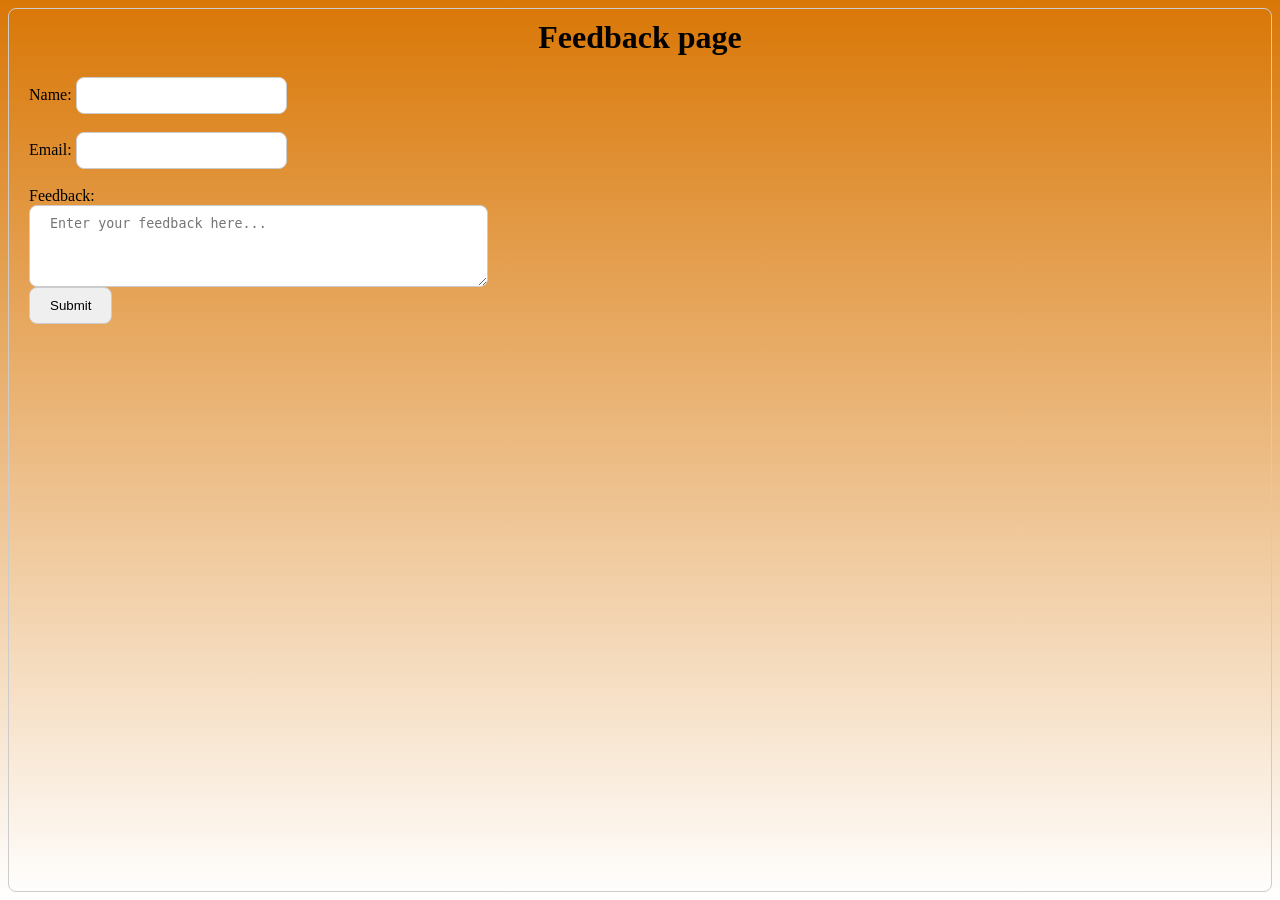
==== form.html @ 2a48cb8f "form" ====
<html>
    <head>
        <title>Form</title>
        <style>
            .p{
                background: linear-gradient(#d97706,white); padding: 20px; color:white
                color; black;
                 font-family: 'Times New Roman', Times, serif;
                 border-radius: 8px;
                 padding: 10px 20px;
                 border: 1px solid #ccc;
            }
            .p h1{
                text-align: center;
             font-family: 'Times New Roman', Times, serif;
            }
            .lengkung{
                 border-radius: 8px;
                 padding: 10px 20px;
                 border: 1px solid #ccc;
            }

            
        </style>
        
        
    </head>
    <body class="p">
        <b><h1>Feedback page</h1></b>
        <form action="/submit" method="post">
            <label for="name">Name:</label>
            <input type="text" class="lengkung" id="name" name="name"><br><br>

            <label for="email">Email:</label>
            <input type="email" class="lengkung" id="email" name="email"><br><br>
            <label for="feedback">Feedback:</label><br>
            <textarea name="feedback" rows="4" cols="50" placeholder="Enter your feedback here..." class="lengkung"></textarea><br>
             <input type="submit" class="lengkung" value="Submit">
        </form>
</html>
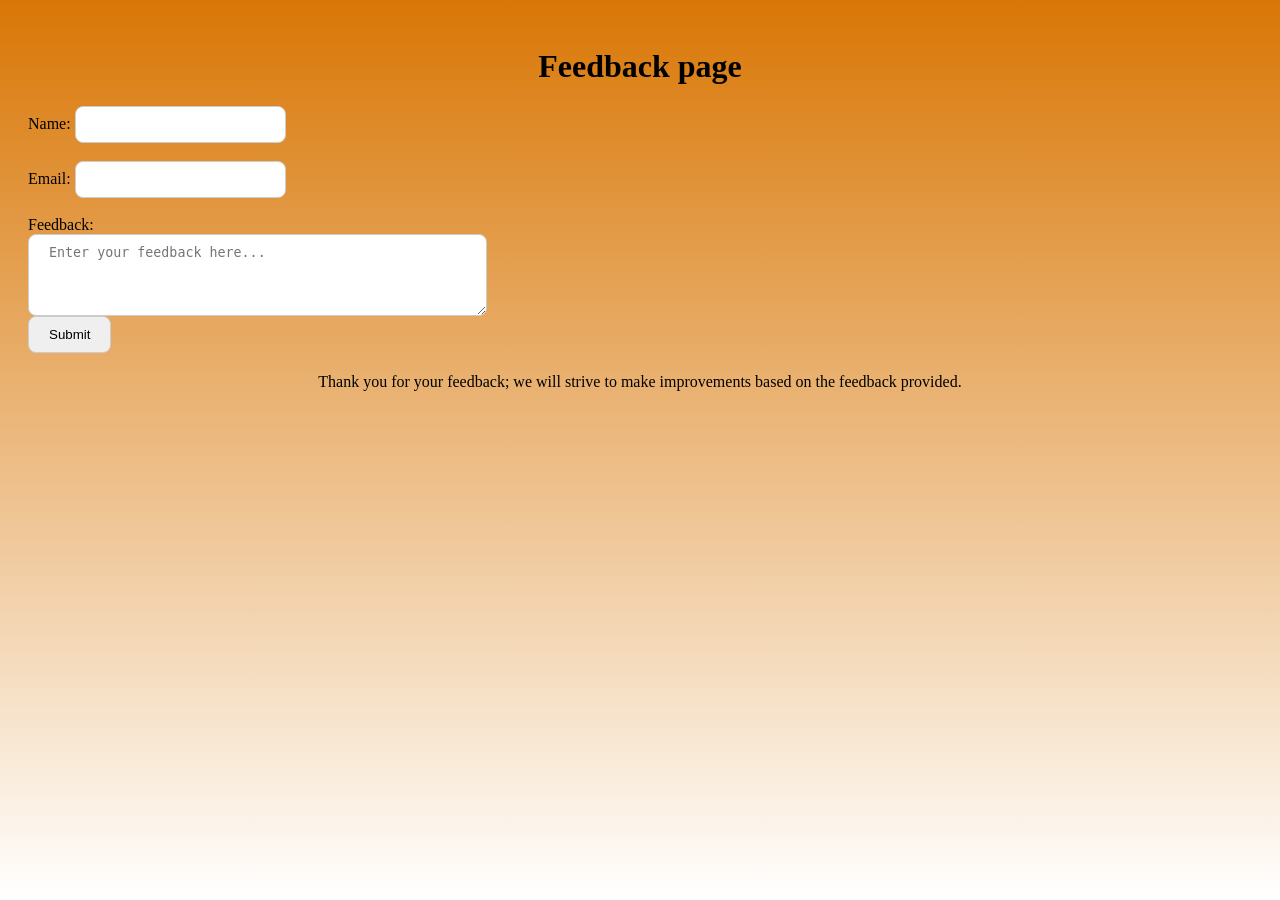
==== commit af36ae72: "Update form.html" ====
--- a/form.html
+++ b/form.html
@@ -2,13 +2,11 @@
     <head>
         <title>Form</title>
         <style>
-            .p{
+            .form{
                 background: linear-gradient(#d97706,white); padding: 20px; color:white
                 color; black;
                  font-family: 'Times New Roman', Times, serif;
-                 border-radius: 8px;
-                 padding: 10px 20px;
-                 border: 1px solid #ccc;
+                 
             }
             .p h1{
                 text-align: center;
@@ -19,14 +17,19 @@
                  padding: 10px 20px;
                  border: 1px solid #ccc;
             }
+            .P{
+                font-family: 'Times New Roman', Times, serif;
+                text-align: center;
+                margin-top: 20px;
+            }
 
             
         </style>
         
         
     </head>
-    <body class="p">
-        <b><h1>Feedback page</h1></b>
+    <body class="form">
+        <b><h1 class="p h1">Feedback page</h1></b>
         <form action="/submit" method="post">
             <label for="name">Name:</label>
             <input type="text" class="lengkung" id="name" name="name"><br><br>
@@ -36,5 +39,9 @@
             <label for="feedback">Feedback:</label><br>
             <textarea name="feedback" rows="4" cols="50" placeholder="Enter your feedback here..." class="lengkung"></textarea><br>
              <input type="submit" class="lengkung" value="Submit">
+
+             <P class="P">
+                Thank you for your feedback; we will strive to make improvements based on the feedback provided. <br>
+             </P>
         </form>
 </html>
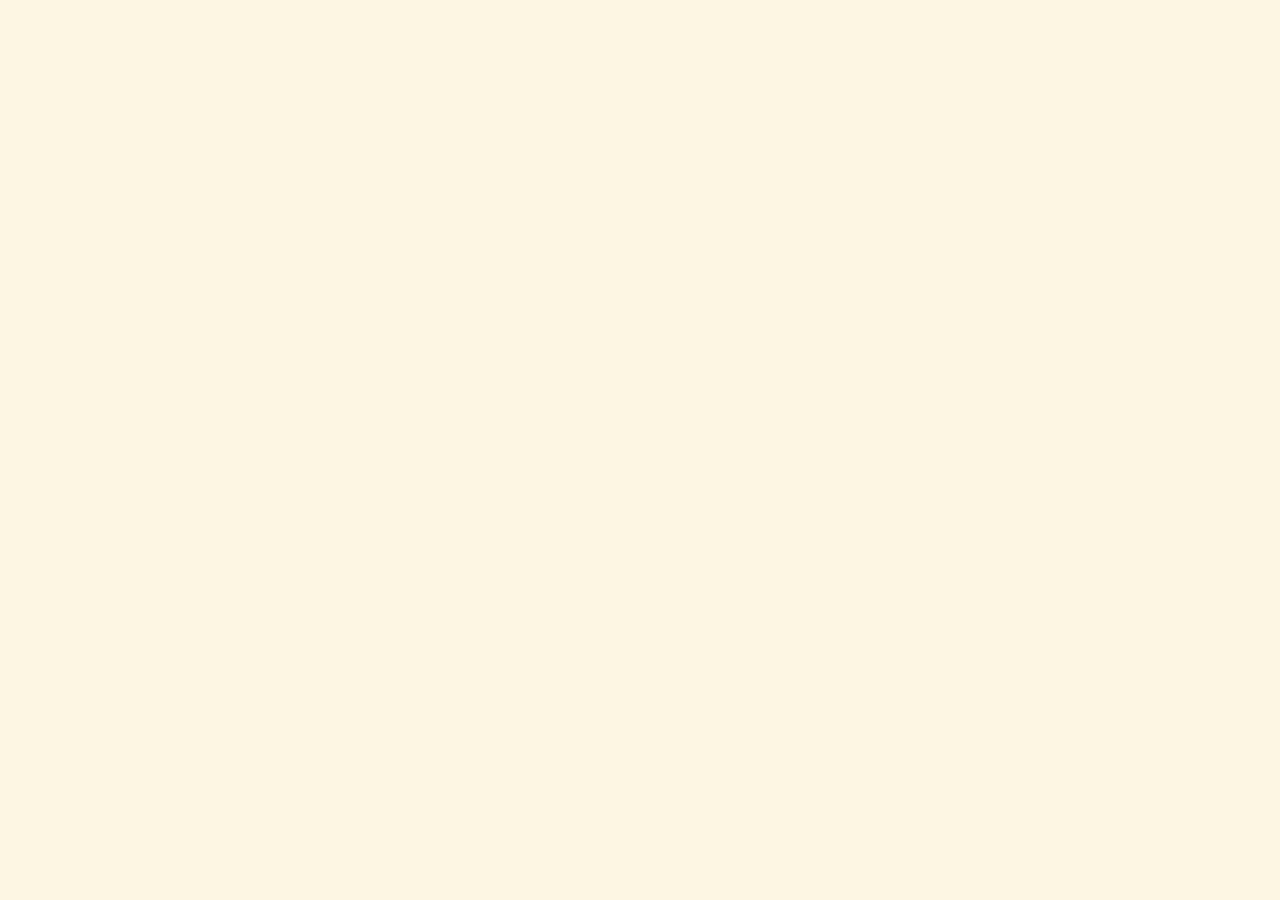
==== commit 6f0fb09d: "Update form.html" ====
--- a/form.html
+++ b/form.html
@@ -1,47 +1,48 @@
-<html>
-    <head>
-        <title>Form</title>
-        <style>
-            .form{
-                background: linear-gradient(#d97706,white); padding: 20px; color:white
-                color; black;
-                 font-family: 'Times New Roman', Times, serif;
-                 
-            }
-            .p h1{
-                text-align: center;
-             font-family: 'Times New Roman', Times, serif;
-            }
-            .lengkung{
-                 border-radius: 8px;
-                 padding: 10px 20px;
-                 border: 1px solid #ccc;
-            }
-            .P{
-                font-family: 'Times New Roman', Times, serif;
-                text-align: center;
-                margin-top: 20px;
-            }
+<!DOCTYPE html>
+<html lang="en">
+<head>
+    <meta charset="UTF-8">
+    <meta name="viewport" content="width=device-width, initial-scale=1.0">
+    <title>Feedback Page</title>
+    <style>
+        * {
+            box-sizing: border-box;
+        }
 
-            
-        </style>
-        
-        
-    </head>
-    <body class="form">
-        <b><h1 class="p h1">Feedback page</h1></b>
-        <form action="/submit" method="post">
-            <label for="name">Name:</label>
-            <input type="text" class="lengkung" id="name" name="name"><br><br>
+        body {
+            margin: 0;
+            font-family: 'Times New Roman', Times, serif;
+            color: #3b2a20;
+            background-color: #fdf6e3;
+        }
 
-            <label for="email">Email:</label>
-            <input type="email" class="lengkung" id="email" name="email"><br><br>
-            <label for="feedback">Feedback:</label><br>
-            <textarea name="feedback" rows="4" cols="50" placeholder="Enter your feedback here..." class="lengkung"></textarea><br>
-             <input type="submit" class="lengkung" value="Submit">
+        /* Header: coklat */
+        header {
+            background-color: #5c3d2e;
+            color: #fdf6e3;
+            padding: 30px 20px;
+            text-align: center;
+        }
 
-             <P class="P">
-                Thank you for your feedback; we will strive to make improvements based on the feedback provided. <br>
-             </P>
-        </form>
-</html>+        header h1 {
+            margin: 0;
+            font-size: 2rem;
+        }
+
+        /* Tengah: gold */
+        main {
+            background-color: #d4a017;
+            padding: 40px 20px;
+        }
+
+        form {
+            max-width: 500px;
+            margin: 0 auto;
+        }
+
+        label {
+            display: block;
+            margin-bottom: 6px;
+            font-weight: bold;
+            color: #3b2a20;
+        }
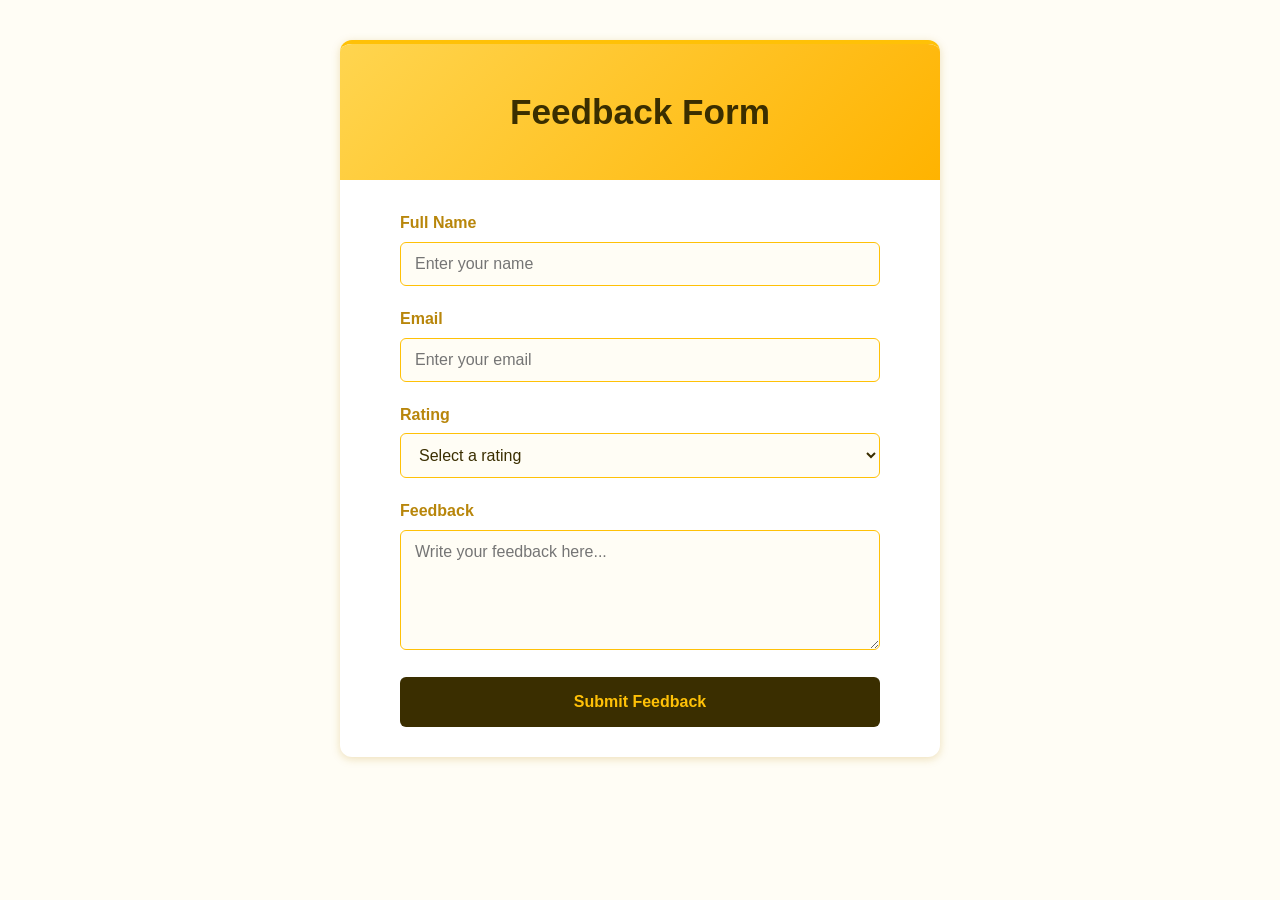
==== commit 4c79e845: "UI/UX supaya sama weee alam, jangan lupa punya lu, masukkan juga di main branch" ====
--- a/form.html
+++ b/form.html
@@ -5,44 +5,170 @@
     <meta name="viewport" content="width=device-width, initial-scale=1.0">
     <title>Feedback Page</title>
     <style>
+        :root {
+            --gold: #ffc107;
+            --gold-light: #fff3c4;
+            --gold-dark: #b8860b;
+            --brown: #3a2e00;
+        }
+
         * {
             box-sizing: border-box;
+            margin: 0;
+            padding: 0;
         }
 
         body {
-            margin: 0;
-            font-family: 'Times New Roman', Times, serif;
-            color: #3b2a20;
-            background-color: #fdf6e3;
+            font-family: Arial, sans-serif;
+            color: var(--brown);
+            background-color: #fffdf5;
+            line-height: 1.6;
+            padding: 40px 20px;
         }
 
-        /* Header: coklat */
+        .feedback-card {
+            max-width: 600px;
+            margin: 0 auto;
+            background-color: white;
+            border-radius: 12px;
+            border-top: 4px solid var(--gold);
+            box-shadow: 0 2px 8px rgba(184, 134, 11, 0.25);
+            overflow: hidden;
+        }
+
         header {
-            background-color: #5c3d2e;
-            color: #fdf6e3;
-            padding: 30px 20px;
+            background: linear-gradient(135deg, #ffd54f, #ffb300);
+            color: var(--brown);
+            padding: 40px 20px;
             text-align: center;
         }
 
         header h1 {
-            margin: 0;
-            font-size: 2rem;
+            font-size: 2.2rem;
         }
 
-        /* Tengah: gold */
         main {
-            background-color: #d4a017;
-            padding: 40px 20px;
+            padding: 30px;
         }
 
         form {
-            max-width: 500px;
+            max-width: 480px;
             margin: 0 auto;
+        }
+
+        .form-group {
+            margin-bottom: 20px;
         }
 
         label {
             display: block;
             margin-bottom: 6px;
+            font-weight: 600;
+            color: var(--gold-dark);
+        }
+
+        input,
+        select,
+        textarea {
+            width: 100%;
+            padding: 12px 14px;
+            border: 1px solid var(--gold);
+            border-radius: 6px;
+            background-color: #fffdf5;
+            color: var(--brown);
+            font-size: 1rem;
+            font-family: inherit;
+            transition: border-color 0.2s ease, box-shadow 0.2s ease;
+        }
+
+        input:focus,
+        select:focus,
+        textarea:focus {
+            outline: none;
+            border-color: var(--gold-dark);
+            box-shadow: 0 0 0 3px rgba(255, 193, 7, 0.2);
+        }
+
+        textarea {
+            min-height: 120px;
+            resize: vertical;
+        }
+
+        button {
+            width: 100%;
+            padding: 12px 16px;
+            background-color: var(--brown);
+            color: var(--gold);
+            border: none;
+            border-radius: 6px;
+            font: inherit;
             font-weight: bold;
-            color: #3b2a20;
+            cursor: pointer;
+            transition: background-color 0.2s ease, color 0.2s ease;
         }
+
+        button:hover {
+            background-color: var(--gold-dark);
+            color: white;
+        }
+
+        @media (max-width: 480px) {
+            body {
+                padding: 20px 12px;
+            }
+
+            header {
+                padding: 32px 16px;
+            }
+
+            header h1 {
+                font-size: 1.8rem;
+            }
+
+            main {
+                padding: 24px 18px;
+            }
+        }
+    </style>
+</head>
+<body>
+    <div class="feedback-card">
+        <header>
+            <h1>Feedback Form</h1>
+        </header>
+
+        <main>
+            <form>
+                <div class="form-group">
+                    <label for="name">Full Name</label>
+                    <input type="text" id="name" name="name" placeholder="Enter your name" required>
+                </div>
+
+                <div class="form-group">
+                    <label for="email">Email</label>
+                    <input type="email" id="email" name="email" placeholder="Enter your email" required>
+                </div>
+
+                <div class="form-group">
+                    <label for="rating">Rating</label>
+                    <select id="rating" name="rating" required>
+                        <option value="">Select a rating</option>
+                        <option value="5">5 - Excellent</option>
+                        <option value="4">4 - Good</option>
+                        <option value="3">3 - Average</option>
+                        <option value="2">2 - Poor</option>
+                        <option value="1">1 - Very Poor</option>
+                    </select>
+                </div>
+
+                <div class="form-group">
+                    <label for="message">Feedback</label>
+                    <textarea id="message" name="message" placeholder="Write your feedback here..." required></textarea>
+                </div>
+
+                <button type="submit">Submit Feedback</button>
+            </form>
+        </main>
+    </div>
+</body>
+</html>
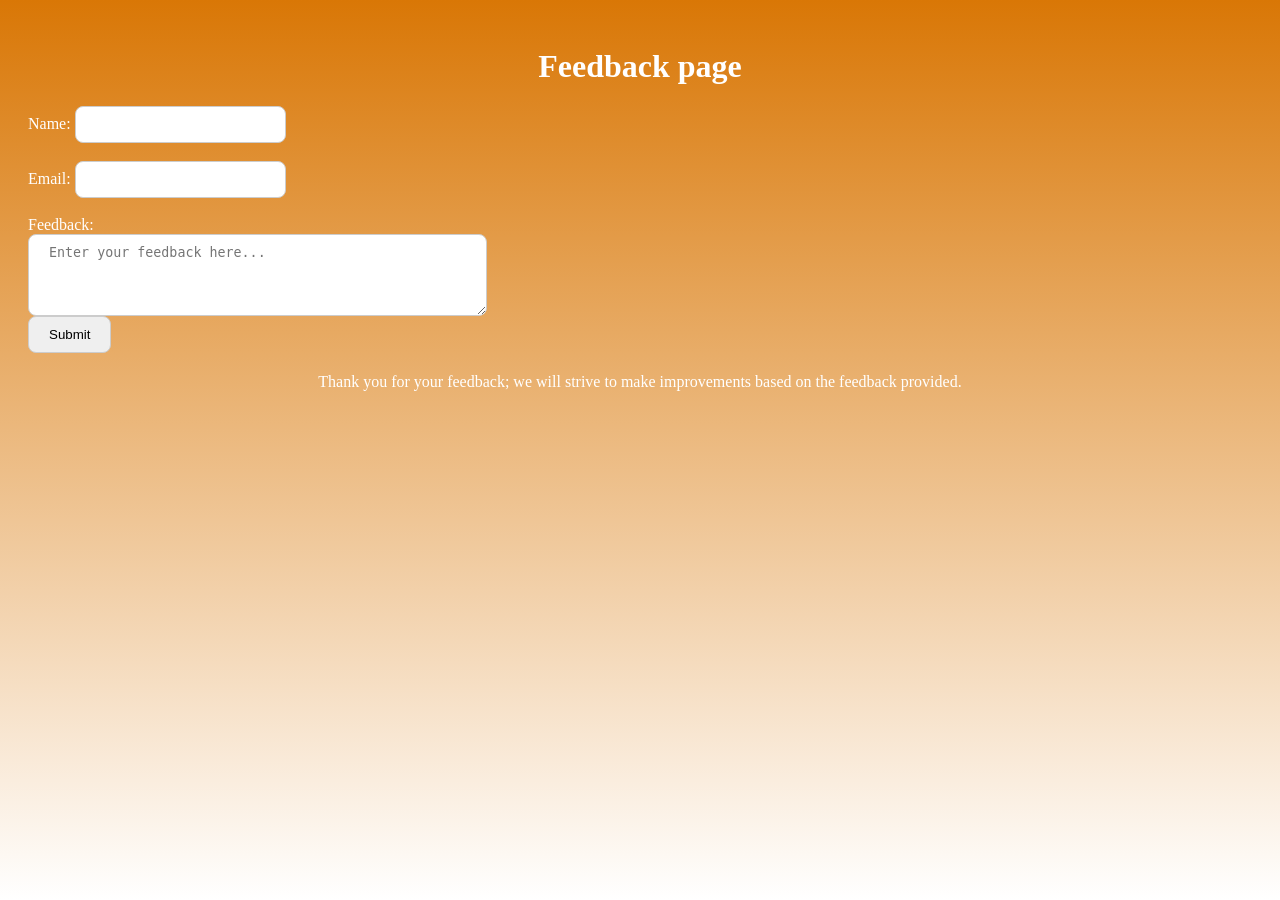
==== commit a6087dbe: "form dan frame set" ====
--- a/form.html
+++ b/form.html
@@ -1,174 +1,45 @@
-<!DOCTYPE html>
-<html lang="en">
-<head>
-    <meta charset="UTF-8">
-    <meta name="viewport" content="width=device-width, initial-scale=1.0">
-    <title>Feedback Page</title>
-    <style>
-        :root {
-            --gold: #ffc107;
-            --gold-light: #fff3c4;
-            --gold-dark: #b8860b;
-            --brown: #3a2e00;
-        }
-
-        * {
-            box-sizing: border-box;
-            margin: 0;
-            padding: 0;
-        }
-
-        body {
-            font-family: Arial, sans-serif;
-            color: var(--brown);
-            background-color: #fffdf5;
-            line-height: 1.6;
-            padding: 40px 20px;
-        }
-
-        .feedback-card {
-            max-width: 600px;
-            margin: 0 auto;
-            background-color: white;
-            border-radius: 12px;
-            border-top: 4px solid var(--gold);
-            box-shadow: 0 2px 8px rgba(184, 134, 11, 0.25);
-            overflow: hidden;
-        }
-
-        header {
-            background: linear-gradient(135deg, #ffd54f, #ffb300);
-            color: var(--brown);
-            padding: 40px 20px;
-            text-align: center;
-        }
-
-        header h1 {
-            font-size: 2.2rem;
-        }
-
-        main {
-            padding: 30px;
-        }
-
-        form {
-            max-width: 480px;
-            margin: 0 auto;
-        }
-
-        .form-group {
-            margin-bottom: 20px;
-        }
-
-        label {
-            display: block;
-            margin-bottom: 6px;
-            font-weight: 600;
-            color: var(--gold-dark);
-        }
-
-        input,
-        select,
-        textarea {
-            width: 100%;
-            padding: 12px 14px;
-            border: 1px solid var(--gold);
-            border-radius: 6px;
-            background-color: #fffdf5;
-            color: var(--brown);
-            font-size: 1rem;
-            font-family: inherit;
-            transition: border-color 0.2s ease, box-shadow 0.2s ease;
-        }
-
-        input:focus,
-        select:focus,
-        textarea:focus {
-            outline: none;
-            border-color: var(--gold-dark);
-            box-shadow: 0 0 0 3px rgba(255, 193, 7, 0.2);
-        }
-
-        textarea {
-            min-height: 120px;
-            resize: vertical;
-        }
-
-        button {
-            width: 100%;
-            padding: 12px 16px;
-            background-color: var(--brown);
-            color: var(--gold);
-            border: none;
-            border-radius: 6px;
-            font: inherit;
-            font-weight: bold;
-            cursor: pointer;
-            transition: background-color 0.2s ease, color 0.2s ease;
-        }
-
-        button:hover {
-            background-color: var(--gold-dark);
-            color: white;
-        }
-
-        @media (max-width: 480px) {
-            body {
-                padding: 20px 12px;
+<html>
+    <head>
+        <title>Form</title>
+        <style>
+            .form{
+                background: linear-gradient(#d97706,white); padding: 20px; color:white 
+                 
+            }
+            .p h1{
+                text-align: center;
+             font-family: 'Times New Roman', Times, serif;
+            }
+            .lengkung{
+                 border-radius: 8px;
+                 padding: 10px 20px;
+                 border: 1px solid #ccc;
+            }
+            .P{
+                font-family: 'Times New Roman', Times, serif;
+                text-align: center;
+                margin-top: 20px;
             }
 
-            header {
-                padding: 32px 16px;
-            }
+            
+        </style>
+        
+        
+    </head>
+    <body class="form">
+        <b><h1 class="p h1">Feedback page</h1></b>
+        <form action="/submit" method="post">
+            <label for="name">Name:</label>
+            <input type="text" class="lengkung" id="name" name="name"><br><br>
 
-            header h1 {
-                font-size: 1.8rem;
-            }
+            <label for="email">Email:</label>
+            <input type="email" class="lengkung" id="email" name="email"><br><br>
+            <label for="feedback">Feedback:</label><br>
+            <textarea name="feedback" rows="4" cols="50" placeholder="Enter your feedback here..." class="lengkung"></textarea><br>
+             <input type="submit" class="lengkung" value="Submit">
 
-            main {
-                padding: 24px 18px;
-            }
-        }
-    </style>
-</head>
-<body>
-    <div class="feedback-card">
-        <header>
-            <h1>Feedback Form</h1>
-        </header>
-
-        <main>
-            <form>
-                <div class="form-group">
-                    <label for="name">Full Name</label>
-                    <input type="text" id="name" name="name" placeholder="Enter your name" required>
-                </div>
-
-                <div class="form-group">
-                    <label for="email">Email</label>
-                    <input type="email" id="email" name="email" placeholder="Enter your email" required>
-                </div>
-
-                <div class="form-group">
-                    <label for="rating">Rating</label>
-                    <select id="rating" name="rating" required>
-                        <option value="">Select a rating</option>
-                        <option value="5">5 - Excellent</option>
-                        <option value="4">4 - Good</option>
-                        <option value="3">3 - Average</option>
-                        <option value="2">2 - Poor</option>
-                        <option value="1">1 - Very Poor</option>
-                    </select>
-                </div>
-
-                <div class="form-group">
-                    <label for="message">Feedback</label>
-                    <textarea id="message" name="message" placeholder="Write your feedback here..." required></textarea>
-                </div>
-
-                <button type="submit">Submit Feedback</button>
-            </form>
-        </main>
-    </div>
-</body>
-</html>
+             <P class="P">
+                Thank you for your feedback; we will strive to make improvements based on the feedback provided. <br>
+             </P>
+        </form>
+</html>
